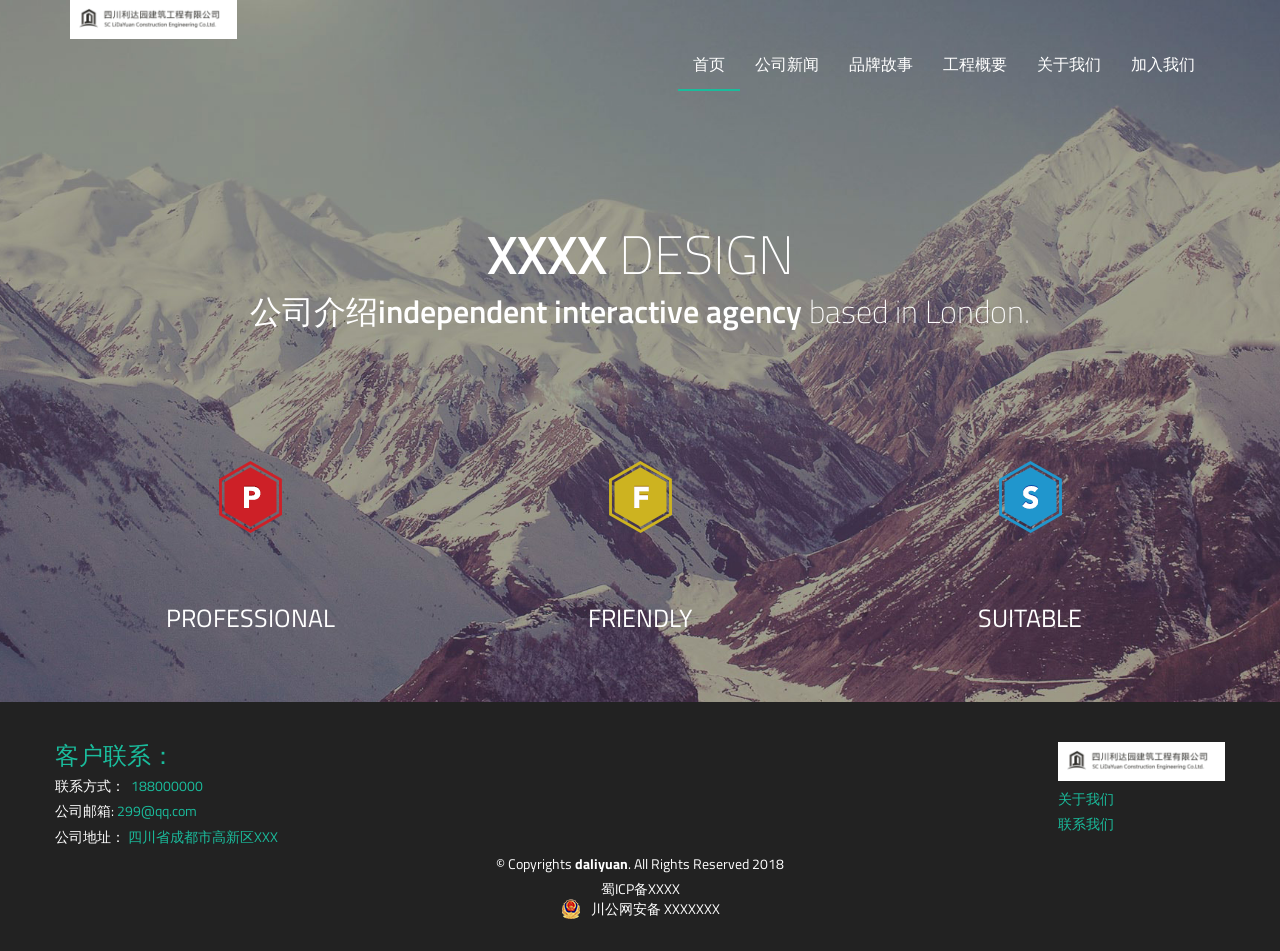
==== Munter/index.html @ ec4361b0 "commit Munter" ====
<!DOCTYPE html>
<html lang="en">
<head>
  <meta charset="utf-8">
  <title>Munter - Bootstrap One Page Template</title>
  <meta content="width=device-width, initial-scale=1.0" name="viewport">
  <meta content="" name="keywords">
  <meta content="" name="description">

  <!-- Favicons -->
  <link href="img/favicon.png" rel="icon">
  <link href="img/apple-touch-icon.png" rel="apple-touch-icon">

  <!-- Google Fonts -->
  <link href="https://fonts.googleapis.com/css?family=Titillium+Web:400,600,300,200&subset=latin,latin-ext" rel="stylesheet">

  <!-- Bootstrap CSS File -->
  <link href="lib/bootstrap/css/bootstrap.min.css" rel="stylesheet">

  <!-- Libraries CSS Files -->
  <link href="lib/font-awesome/css/font-awesome.min.css" rel="stylesheet">
  <link href="lib/fancybox/fancybox.css" rel="stylesheet">

  <!-- Main Stylesheet File -->
  <link href="css/style.css" rel="stylesheet">

  <link rel="prefetch" href="img/zoom.png">

  <!-- =======================================================
    Template Name: Munter
    Template URL: https://templatemag.com/munter-bootstrap-one-page-template/
    Author: TemplateMag.com
    License: https://templatemag.com/license/
  ======================================================= -->
</head>

<body data-spy="scroll" data-offset="58" data-target="#navigation">

  <!-- Fixed navbar -->
  <div id="navigation" class="navbar navbar-fixed-top">
    <div class="container">
      <div class="navbar-header">
        <button type="button" class="navbar-toggle" data-toggle="collapse" data-target=".navbar-collapse">
          <i class="fa fa-bars"></i>
        </button>
      </div>
      <div ><img src="img/logo.png"></div>
      <div class="navbar-collapse collapse pull-right">
        <ul class="nav navbar-nav">
          <li class="active"><a href="index.html" target="_self">首页</a></li>
          <li><a href="new.html" target="_self">公司新闻</a></li>
          <li><a href="brand_story.html" target="_self">品牌故事</a></li>
          <li><a href="engineerinfo.html" target="_self">工程概要</a></li>
          <li><a href="about.html" target="_self">关于我们</a></li>
          <li><a href="about.html#join" target="_self">加入我们</a></li>
		            <!--<li><a href="#contact" class="smoothscroll">联系我们</a></li>-->

        </ul>
      </div>
      <!--/.nav-collapse -->
    </div>
  </div>

  <!-- === MAIN Background === -->
  <div class="slide story" id="intro" data-slide="1">
    <div class="container">
      <div id="home-row-1" class="row clearfix">
        <div class="col-12">
          <h1 class="font-semibold">XXXX <span class="font-thin">DESIGN</span></h1>
          <h4 class="font-thin">公司介绍<span class="font-semibold">independent interactive agency</span> based in London.</h4>
          <br>
          <br>
        </div>
        <!-- /col-12 -->
      </div>
      <!-- /row -->
      <div id="home-row-2" class="row clearfix">

        <div class="col-12 col-sm-4">
          <a href="#portfolio" class="smoothscroll navigation-slide-a"><div class="home-hover navigation-slide"><img src="img/s02.png"></div><span>PROFESSIONAL</span></a>
        </div>

        <div class="col-12 col-sm-4">
          <a href="#process" class="smoothscroll navigation-slide-a"><div class="home-hover navigation-slide"><img src="img/s01.png"></div><span>FRIENDLY</span></a>
        </div>

        <div class="col-12 col-sm-4">
          <a href="#clients" class="smoothscroll navigation-slide-a"><div class="home-hover navigation-slide"><img src="img/s03.png"></div><span>SUITABLE</span></a>
        </div>
      </div>
      <!-- /row -->
    </div>
    <!-- /container -->
  </div>
  <!-- /slide1 -->


  <div id="copyrights">
    <div class="container">
        <div class="row">
       <div class="pull-left">

       <h3 align="left">   <a href="http://www.badiu.com"><span>客户联系：</span></a></h3>
           <h5 align="left">联系方式：<a><span>&nbsp; 188000000</span></a></h5>
            <h5 align="left">公司邮箱:<a><span>&nbsp;299@qq.com</span></a></h5>
           <h5 align="left">公司地址：<a><span>&nbsp;四川省成都市高新区XXX</span></a></h5>
           <h5 align="left"></h5>



       </div>
        <div class="pull-right">
           <h3 align="left"> <img src="img/logo.png"></h3>
          <h5 align="left">  <a href="#" ><span>关于我们</span></a></h5>
            <h5 align="left">  <a href="#" ><span>联系我们</span></a></h5>


        </div>
        </div>
        <p>
        &copy; Copyrights <strong>daliyuan</strong>. All Rights Reserved 2018
      </p>
      <a href="http://www.miitbeian.gov.cn/" style="color:#fff"><span>蜀ICP备XXXX</span></a>
      <div class="row">
        <div class="col-xs-12 col-md-12">
          <div style="width:300px;margin:0 auto; padding:0;margin-bottom: 1%;">
            <a target="_blank" href="http://www.beian.gov.cn/portal/registerSystemInfo?recordcode=51019002001655" style="display:inline-block;text-decoration:none;height:20px;line-height:20px;">
              <img src="img/909162807438009012.png" style="float:left;"/>
              <p style="line-height:20px;margin: 0px 0px 0px 30px; color:white;">川公网安备 XXXXXXX</p >
            </a>
          </div>
        </div>

      </div>



    </div>
  </div>

  <!-- JavaScript Libraries -->
  <script src="lib/jquery/jquery.min.js"></script>
  <script src="lib/bootstrap/js/bootstrap.min.js"></script>
  <script src="lib/easing/easing.min.js"></script>
  <script src="lib/php-mail-form/validate.js"></script>
  <script src="lib/fancybox/fancybox.js"></script>

  <!-- Template Main Javascript File -->
  <script src="js/main.js"></script>
</body>
</html>
---- Munter/css/style.css ----
/**
*  Template Name: Munter
*  Template URL: https://templatemag.com/munter-bootstrap-one-page-template/
*  Author: TemplateMag.com
*  License: https://templatemag.com/license/
*/

.font-thin {
    font-family: "Titillium Web", sans-serif;
    font-weight: 200;
}

.font-semibold {
    font-family: "Titillium Web", sans-serif;
    font-weight: 600;
}

.font-light {
    font-family: "Titillium Web", sans-serif;
    font-weight: 300;
}

* {
    position: relative;
}

.breaker {
    clear: both;
    font-size: 1px;
    line-height: 1px;
    height: 1px;
}

html, body {
    height: 100%;
    width: 100%;
}

body {
    background-color: #2f2f2f;
    font-family: "Titillium Web", sans-serif;
    font-weight: normal;
    overflow-x: hidden;
    -webkit-font-smoothing: antialiased !important;
}

.justify-text {
    text-align: justify;
}

.navbar {
    background-color: rgba(255, 255, 2555, .0);
    border-bottom: 0 none;
    font-size: 12px;
    transition: .25s all linear;
}

.navbar .nav a {
    color: #fff;
    font-weight: 400;
    font-size: 16px;
}

.navbar .nav a:hover, .navbar .nav a:focus {
    background: none;
}

.navbar .active a {
    border-bottom: 2px solid #1abc9c;
}

.navbar-scrolled {
    background-color: rgba(0, 0, 0, .5);
}

.navbar-toggle i {
    color: #fff;
    font-size: 22px;
}

@media (min-width: 768px) and (max-width: 991px) {
    #process .content-row h2 {
        min-height: 6em;
    }
}

@media (max-width: 767px) {
    .navbar-collapse {
        background-color: rgba(0, 0, 0, .8);
    }
}

:focus {
    outline: none;
}

::-moz-focus-inner {
    border: 0;
}

.slide {
    background-position: center center;
    background-repeat: no-repeat;
    padding-bottom: 65px;
    padding-top: 50px;
    text-align: center;
}

#intro {
    background-image: url('../img/bg1.jpg');
    color: #ffffff;
    -webkit-background-size: 100%;
    -moz-background-size: 100%;
    -o-background-size: 100%;
    background-size: 100%;
    -webkit-background-size: cover;
    -moz-background-size: cover;
    -o-background-size: cover;
    background-size: cover;
    width: 100%;
    background-attachment: relative;
    background-position: center center;
}

#intro h1 {
    padding-top: 130px;
}

@media (max-width: 991px) {
    #intro {
        background-position: -70% 0, 170% 0;
    }
}

@media (max-width: 767px) {
    #intro {
        background-image: none;
    }
}

#home-row-1, #home-row-2 {
    padding-top: 25px;
}

#home-row-1 h1 {
    font-size: 54px;
}

#home-row-1 h4 {
    font-size: 32px;
}

#home-row-2 {
    font-size: 25px;
}

#home-row-2 .col-12 {
    height: 232px;
    padding-top: 30px;
}

#home-row-2 .col-12 .home-hover {
    height: 166px;
    overflow: hidden;
    padding-top: 26px;
    transition: all ease-in .5s;
}

#home-row-2 .col-12 .home-hover:hover {
    height: 166px;
    padding-top: 0;
}

@media (max-width: 767px) {
    #home-row-1, #home-row-2 {
        padding-top: 16px;
    }

    #home-row-1 h1 {
        font-size: 35px;
    }

    #home-row-1 h4 {
        font-size: 21px;
    }

    #home-row-2 {
        font-size: 16px;
    }
}

#about-us {
    background-color: #1abc9c;
    color: #e4e6e5;
    padding-top: 90px;
}

.title-row {
    font-size: 45px;
    padding-bottom: 50px;
}

.line-row .hr {
    background-color: #e4e6e5;
    height: 5px;
    margin: 0 auto;
    width: 33%;
}

.subtitle-row {
    font-size: 35px;
    padding-bottom: 40px;
    padding-top: 40px;
}

.content-row {
    padding-top: 45px;
}

.content-row i, #about-row-5 i {
    display: block;
    margin: 0 auto;
    max-height: 100%;
    max-width: 100%;
    font-size: 48px;
}

.content-row h2 {
    font-size: 28px;
    padding-bottom: 40px;
}

.content-row h4 {
    font-family: "Titillium Web", "Lucida Sans Unicode", "Lucida Grande", sans-serif;
    font-size: 20px;
    font-weight: 300;
}

i {
    font-size: 80px;
    color: white;
}

@media (max-width: 767px) {
    .title-row {
        font-size: 34px;
        padding-bottom: 33px;
    }

    .subtitle-row {
        font-size: 26px;
        padding-bottom: 26px;
        padding-top: 26px;
    }

    .content-row {
        padding-top: 29px;
    }

    .content-row h2 {
        font-size: 24px;
        padding-bottom: 26px;
    }

    .content-row h4 {
        font-size: 20px;
    }
}

#portfolio {
    background-color: #000;
    margin: 0 auto;
    overflow: hidden;
    padding: 0;
    text-align: left;
    width: 100%;
}

#portfolio .col-12 {
    display: inline-block;
    margin: 0;
    padding: 0;
    width: 25%;
}

#portfolio a, #portfolio img {
    display: inline-block;
    height: 100%;
    margin: 0 auto;
    width: 100%;
}

#process .col-12 {
    display: inline-block;
    margin: 0;
    padding: 0;
    width: 25%;
}

#process a, #process img {
    display: inline-block;
    height: 100%;
    margin: 0 auto;
    width: 100%;
}

@media (max-width: 991px) {
    #portfolio {
        text-align: center;
        width: 100%;
    }

    #portfolio .row {
        left: 0 !important;
        margin: 0;
        width: 100% !important;
    }

    #portfolio .col-12 {
        height: auto;
        width: 50%
    }

    #portfolio a, #portfolio img {
        height: auto;
        max-height: 100%;
        max-width: 100%;
        width: auto;
    }
}

@media (max-width: 767px) {
    #process .col-12 {
        width: 100%;
    }
}

@media (max-width: 991px) {
    #process {
        text-align: center;
        width: 100%;
    }

    #process .row {
        left: 0 !important;
        margin: 0;
        width: 100% !important;
    }

    #process .col-12 {
        height: auto;
        width: 100%
    }

    #process a, #process img {
        height: auto;
        max-height: 50px;
        max-width: 50px;
        width: auto;
    }
}

@media (max-width: 767px) {
    #process .col-12 {
        width: 100%;
    }
}

#process {
    background-color: #5e5e5e;
    /*margin: 0 auto;*/
    /*overflow: hidden;*/
    /*padding: auto;*/
    /*padding: 250px;*/
    text-align: right;

    color: #e4e6e5;
}

#process i {
    font-size: 80px;
    color: white;

}

#clients {
    background-color: #f39c12;
    color: #e4e6e5;
    padding-top: 90px;
}

#contact {
    background-color: #2f2f2f;
    color: #e4e6e5;
    padding-bottom: 50px;
    padding-top: 90px;
}

#contact i {
    font-size: 32px;
}

@media (max-width: 767px) {
    #contact {
        background-image: none;
    }
}

#contact .line-row .hr {
    background-color: #4e4e4e;
    color: #4e4e4e;
}

#contact a {
    color: inherit;
    outline: none;
    text-decoration: none;
}

@media (max-width: 767px) {
    .with-hover-text {
        margin-bottom: 2em;
        margin-top: 1em;
    }
}

#contact-row-4 {
    padding-top: 50px;
}

#contact-row-4 .col-12 {
    height: 175px;
    overflow: hidden;
    padding-top: 20px;
    transition: all ease-in .5s;
}

#contact-row-4 img {
    display: block;
    margin: 0 auto;
    max-height: 100%;
    max-width: 100%;
}

#contact-row-4 .col-12:hover {
    height: 175px;
    padding-top: 0;
}

#contact-row-4 .col-12 .hover-text {
    display: none;
    font-size: 20px;
}

/* Contact Form */

.contact-form {
    text-align: left;
}

.contact-form label {
    color: #fff;
}

.contact-form input, .contact-form textarea {
    padding: 10px 12px;
    border-radius: 0;
    box-shadow: none;
    font-size: 14px;
    height: auto;
}

.contact-form .form-send {
    text-align: center;
}

.contact-form .form-send button {
    background: #1abc9c;
    border: 0;
    padding: 10px 30px;
    color: #fff;
    transition: 0.4s;
    cursor: pointer;
}

.contact-form .form-send button:hover {
    background: #13dfb7;
}

.contact-form .validate {
    display: none;
    color: red;
    margin: 0 0 15px 0;
    font-weight: 400;
    font-size: 13px;
}

.contact-form .loading {
    display: none;
    color: #555;
    background: #fff;
    text-align: center;
    padding: 15px;
    margin: 15px 0;
}

.contact-form .error-message {
    display: none;
    color: #fff;
    background: #ed3c0d;
    text-align: center;
    padding: 15px;
    font-weight: 600;
    margin: 15px 0;
}

.contact-form .sent-message {
    display: none;
    color: #fff;
    background: #18d26e;
    text-align: center;
    padding: 15px;
    font-weight: 600;
    margin: 15px 0;
}

#slide-7 {
    background-color: #e4e6e5;
    color: #4e4e4e;
    font-size: 35px;
    line-height: 50px;
    text-align: center;
}

#lightbox-out {
    background-color: rgba(0, 0, 0, 0.7);
    height: 100%;
    position: fixed;
    width: 100%;
    z-index: 99999;
}

.with-hover-text span {
    display: none;
}

.zoom {
    background-image: url('../img/zoom.png');
    background-position: center center;
    background-repeat: no-repeat;
    height: 100%;
    left: 0;
    position: absolute;
    top: 0;
    width: 100%;
    z-index: 999;
}

#arrows {
    bottom: 10%;
    height: 80px;
    position: fixed;
    right: 10%;
    width: 80px;
    z-index: 1000;
}

#arrows div {
    background-image: url('../img/website-arrows.png');
    cursor: pointer;
    height: 30px;
    position: absolute;
    width: 30px;
}

#arrows div.disabled {
    cursor: default;
}

#arrow-up {
    background-position: 30px 0;
    left: 25px;
    top: 0;
}

#arrow-up.disabled {
    background-position: 0 0;
}

#arrow-down {
    background-position: 30px -30px;
    left: 25px;
    bottom: 0;
}

#arrow-down.disabled {
    background-position: 0 -30px;
}

#arrow-left {
    background-position: 30px -60px;
    left: 0;
    top: 25px;
}

#arrow-left.disabled {
    background-position: 0 -60px;
}

#arrow-right {
    background-position: 30px -90px;
    right: 0;
    top: 25px;
}

#arrow-right.disabled {
    background-position: 0 -90px;
}

.navigation-slide {
    cursor: pointer;
    text-align: center;
}

.navigation-slide-a {
    color: #fff !important;
    text-decoration: none !important;
}

/* Copyrights */

#copyrights {
    background: #222222;
    padding: 20px 0;
    text-align: center;
    color: #fff;

}

#copyrights p {
    margin-bottom: 5px;
}

#copyrights a {
    color: #1abc9c;
}

.credits {
    color: #999;
}
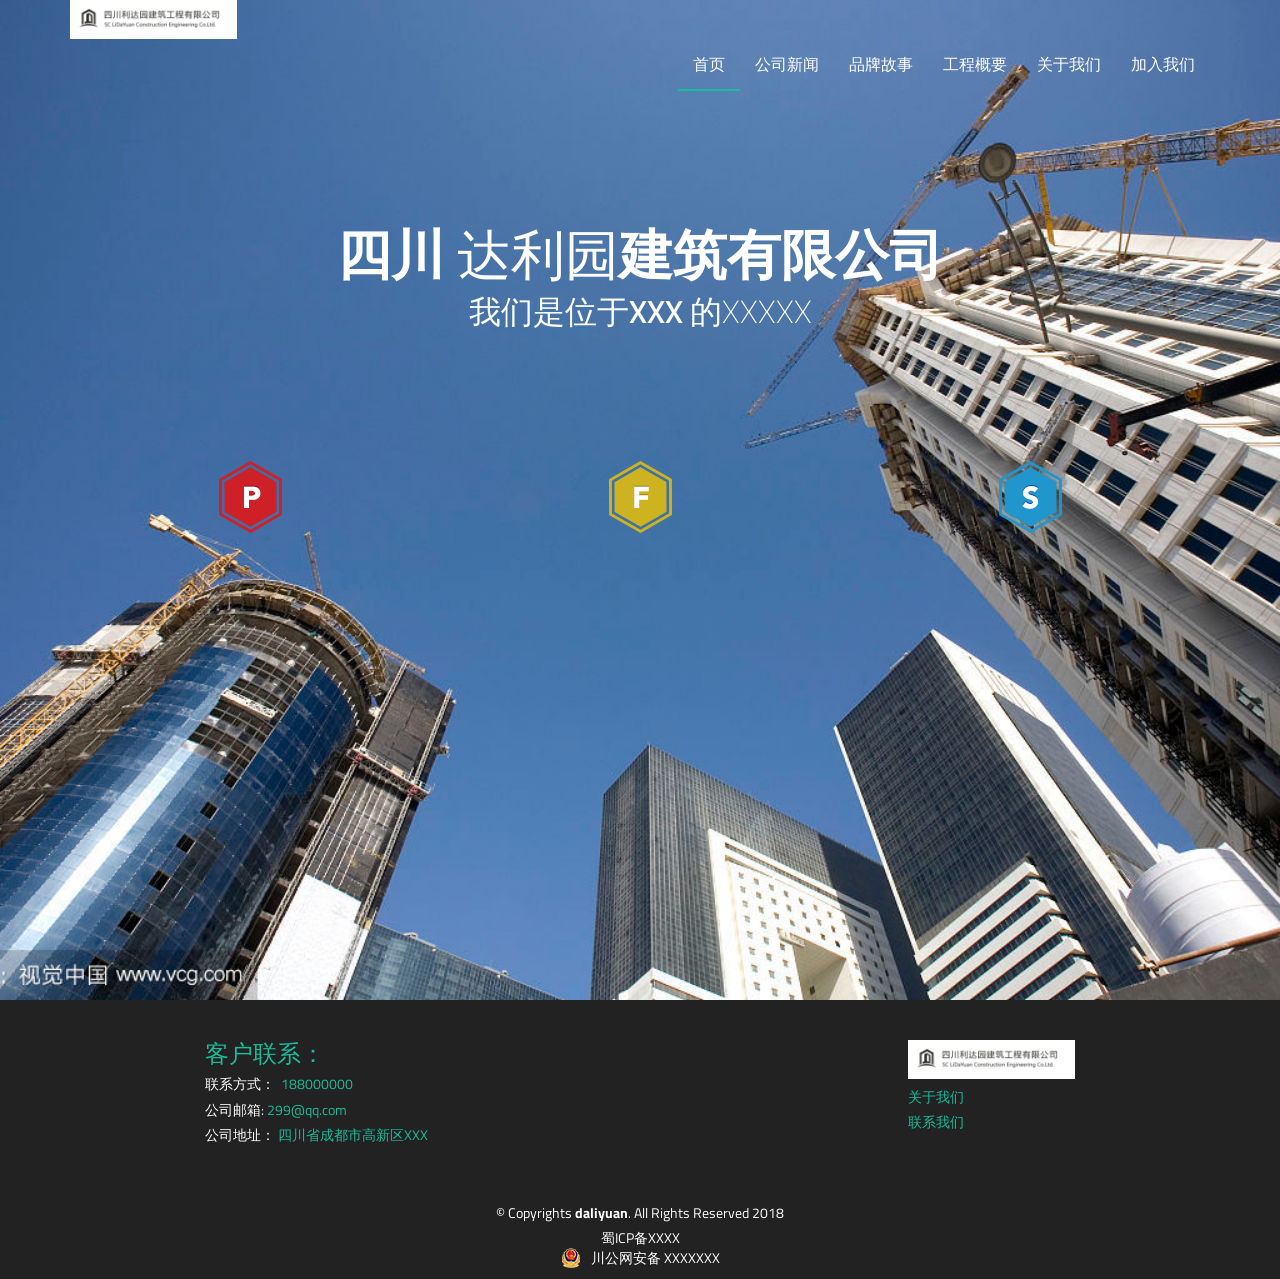
==== commit ad72b2f5: "last" ====
--- a/Munter/index.html
+++ b/Munter/index.html
@@ -1,151 +1,160 @@
 <!DOCTYPE html>
 <html lang="en">
 <head>
-  <meta charset="utf-8">
-  <title>Munter - Bootstrap One Page Template</title>
-  <meta content="width=device-width, initial-scale=1.0" name="viewport">
-  <meta content="" name="keywords">
-  <meta content="" name="description">
+    <meta charset="utf-8">
+    <title>首页</title>
+    <meta content="width=device-width, initial-scale=1.0" name="viewport">
+    <meta content="" name="keywords">
+    <meta content="" name="description">
 
-  <!-- Favicons -->
-  <link href="img/favicon.png" rel="icon">
-  <link href="img/apple-touch-icon.png" rel="apple-touch-icon">
+    <!-- Favicons -->
+    <link href="img/favicon.png" rel="icon">
+    <link href="img/apple-touch-icon.png" rel="apple-touch-icon">
 
-  <!-- Google Fonts -->
-  <link href="https://fonts.googleapis.com/css?family=Titillium+Web:400,600,300,200&subset=latin,latin-ext" rel="stylesheet">
+    <!-- Google Fonts -->
+    <link href="https://fonts.googleapis.com/css?family=Titillium+Web:400,600,300,200&subset=latin,latin-ext"
+          rel="stylesheet">
 
-  <!-- Bootstrap CSS File -->
-  <link href="lib/bootstrap/css/bootstrap.min.css" rel="stylesheet">
+    <!-- Bootstrap CSS File -->
+    <link href="lib/bootstrap/css/bootstrap.min.css" rel="stylesheet">
 
-  <!-- Libraries CSS Files -->
-  <link href="lib/font-awesome/css/font-awesome.min.css" rel="stylesheet">
-  <link href="lib/fancybox/fancybox.css" rel="stylesheet">
+    <!-- Libraries CSS Files -->
+    <link href="lib/font-awesome/css/font-awesome.min.css" rel="stylesheet">
+    <link href="lib/fancybox/fancybox.css" rel="stylesheet">
 
-  <!-- Main Stylesheet File -->
-  <link href="css/style.css" rel="stylesheet">
+    <!-- Main Stylesheet File -->
+    <link href="css/style.css" rel="stylesheet">
 
-  <link rel="prefetch" href="img/zoom.png">
+    <link rel="prefetch" href="img/zoom.png">
 
-  <!-- =======================================================
-    Template Name: Munter
-    Template URL: https://templatemag.com/munter-bootstrap-one-page-template/
-    Author: TemplateMag.com
-    License: https://templatemag.com/license/
-  ======================================================= -->
+    <!-- =======================================================
+      Template Name: Munter
+      Template URL: https://templatemag.com/munter-bootstrap-one-page-template/
+      Author: TemplateMag.com
+      License: https://templatemag.com/license/
+    ======================================================= -->
 </head>
 
-<body data-spy="scroll" data-offset="58" data-target="#navigation">
+<body data-spy="scroll" data-offset="58" data-target="#navigation" style="margin:0px;padding: 0px">
 
-  <!-- Fixed navbar -->
-  <div id="navigation" class="navbar navbar-fixed-top">
+<!-- Fixed navbar -->
+<div id="navigation" class="navbar navbar-fixed-top">
     <div class="container">
-      <div class="navbar-header">
-        <button type="button" class="navbar-toggle" data-toggle="collapse" data-target=".navbar-collapse">
-          <i class="fa fa-bars"></i>
-        </button>
-      </div>
-      <div ><img src="img/logo.png"></div>
-      <div class="navbar-collapse collapse pull-right">
-        <ul class="nav navbar-nav">
-          <li class="active"><a href="index.html" target="_self">首页</a></li>
-          <li><a href="new.html" target="_self">公司新闻</a></li>
-          <li><a href="brand_story.html" target="_self">品牌故事</a></li>
-          <li><a href="engineerinfo.html" target="_self">工程概要</a></li>
-          <li><a href="about.html" target="_self">关于我们</a></li>
-          <li><a href="about.html#join" target="_self">加入我们</a></li>
-		            <!--<li><a href="#contact" class="smoothscroll">联系我们</a></li>-->
+        <div class="navbar-header pull-right">
+            <button type="button" class="navbar-toggle" data-toggle="collapse" data-target=".navbar-collapse">
+                <i class="fa fa-bars"></i>
+            </button>
+        </div>
+        <div><img src="img/logo.png"></div>
+        <div class="navbar-collapse collapse pull-right">
+            <ul class="nav navbar-nav">
+                <li class="active"><a href="index.html" target="_self">首页</a></li>
+                <li><a href="new.html" target="_self">公司新闻</a></li>
+                <li><a href="brand_story.html" target="_self">品牌故事</a></li>
+                <li><a href="engineerinfo.html" target="_self">工程概要</a></li>
+                <li><a href="about.html" target="_self">关于我们</a></li>
+                <li><a href="about.html#join" target="_self">加入我们</a></li>
+                <!--<li><a href="#contact" class="smoothscroll">联系我们</a></li>-->
 
-        </ul>
-      </div>
-      <!--/.nav-collapse -->
+            </ul>
+        </div>
+        <!--/.nav-collapse -->
     </div>
-  </div>
+</div>
 
-  <!-- === MAIN Background === -->
-  <div class="slide story" id="intro" data-slide="1">
+<!-- === MAIN Background === -->
+<div class="slide story" id="intro" data-slide="1" style="height: 1000px">
     <div class="container">
-      <div id="home-row-1" class="row clearfix">
-        <div class="col-12">
-          <h1 class="font-semibold">XXXX <span class="font-thin">DESIGN</span></h1>
-          <h4 class="font-thin">公司介绍<span class="font-semibold">independent interactive agency</span> based in London.</h4>
-          <br>
-          <br>
+        <div id="home-row-1" class="row clearfix">
+            <div class="col-12">
+                <h1 class="font-semibold">四川 <span class="font-thin">达利园</span>建筑有限公司</h1>
+                <h4 class="font-thin">我们是位于<span class="font-semibold">XXX</span> 的XXXXX</h4>
+                <br>
+                <br>
+            </div>
+            <!-- /col-12 -->
         </div>
-        <!-- /col-12 -->
-      </div>
-      <!-- /row -->
-      <div id="home-row-2" class="row clearfix">
+        <!-- /row -->
+        <div id="home-row-2" class="row clearfix">
 
-        <div class="col-12 col-sm-4">
-          <a href="#portfolio" class="smoothscroll navigation-slide-a"><div class="home-hover navigation-slide"><img src="img/s02.png"></div><span>PROFESSIONAL</span></a>
+            <div class="col-12 col-sm-4">
+                <a href="./brand_story.html" >
+                    <div class="home-hover navigation-slide"><img src="img/s02.png"></div>
+                    <!--<span>专业</span>-->
+                </a>
+            </div>
+
+            <div class="col-12 col-sm-4">
+                <a href="./about.html" >
+                    <div class="home-hover navigation-slide"><img src="img/s01.png"></div>
+                    <!--<span>友好</span>-->
+                </a>
+            </div>
+
+            <div class="col-12 col-sm-4">
+                <a href="./about.html#hezuo" target="_self">
+                    <div class="home-hover navigation-slide"><img src="img/s03.png"></div>
+                    <!--<span>适当</span>-->
+                </a>
+            </div>
         </div>
-
-        <div class="col-12 col-sm-4">
-          <a href="#process" class="smoothscroll navigation-slide-a"><div class="home-hover navigation-slide"><img src="img/s01.png"></div><span>FRIENDLY</span></a>
-        </div>
-
-        <div class="col-12 col-sm-4">
-          <a href="#clients" class="smoothscroll navigation-slide-a"><div class="home-hover navigation-slide"><img src="img/s03.png"></div><span>SUITABLE</span></a>
-        </div>
-      </div>
-      <!-- /row -->
+        <!-- /row -->
     </div>
     <!-- /container -->
-  </div>
-  <!-- /slide1 -->
+</div>
+<!-- /slide1 -->
+
+<div id="copyrights" style="padding-bottom: 0px">
+    <div class="container">
+        <div class="row">
+            <div class="pull-left" style="margin-left: 150px">
+
+                <h3 align="left"><a href="http://www.badiu.com"><span>客户联系：</span></a></h3>
+                <h5 align="left">联系方式：<a><span>&nbsp; 188000000</span></a></h5>
+                <h5 align="left">公司邮箱:<a><span>&nbsp;299@qq.com</span></a></h5>
+                <h5 align="left">公司地址：<a><span>&nbsp;四川省成都市高新区XXX</span></a></h5>
+                <h5 align="left"></h5>
 
 
-  <div id="copyrights">
-    <div class="container">
-        <div class="row">
-       <div class="pull-left">
-
-       <h3 align="left">   <a href="http://www.badiu.com"><span>客户联系：</span></a></h3>
-           <h5 align="left">联系方式：<a><span>&nbsp; 188000000</span></a></h5>
-            <h5 align="left">公司邮箱:<a><span>&nbsp;299@qq.com</span></a></h5>
-           <h5 align="left">公司地址：<a><span>&nbsp;四川省成都市高新区XXX</span></a></h5>
-           <h5 align="left"></h5>
+            </div>
+            <div class="pull-right" style="margin-right: 150px">
+                <h3 align="left"><img src="img/logo.png"></h3>
+                <h5 align="left"><a href="#"><span>关于我们</span></a></h5>
+                <h5 align="left"><a href="#"><span>联系我们</span></a></h5>
 
 
-
-       </div>
-        <div class="pull-right">
-           <h3 align="left"> <img src="img/logo.png"></h3>
-          <h5 align="left">  <a href="#" ><span>关于我们</span></a></h5>
-            <h5 align="left">  <a href="#" ><span>联系我们</span></a></h5>
-
+            </div>
+        </div>
+        <p style="margin-top: 50px">
+            &copy; Copyrights <strong>daliyuan</strong>. All Rights Reserved 2018
+        </p>
+        <a href="http://www.miitbeian.gov.cn/" style="color:#fff"><span>蜀ICP备XXXX</span></a>
+        <div class="row">
+            <div class="col-xs-12 col-md-12">
+                <div style="width:300px;margin:0 auto; padding:0;margin-bottom: 1%;">
+                    <a target="_blank"
+                       href="http://www.beian.gov.cn/portal/registerSystemInfo?recordcode=51019002001655"
+                       style="display:inline-block;text-decoration:none;height:20px;line-height:20px;">
+                        <img src="img/909162807438009012.png" style="float:left;"/>
+                        <p style="line-height:20px;margin: 0px 0px 0px 30px; color:white;">川公网安备 XXXXXXX</p>
+                    </a>
+                </div>
+            </div>
 
         </div>
-        </div>
-        <p>
-        &copy; Copyrights <strong>daliyuan</strong>. All Rights Reserved 2018
-      </p>
-      <a href="http://www.miitbeian.gov.cn/" style="color:#fff"><span>蜀ICP备XXXX</span></a>
-      <div class="row">
-        <div class="col-xs-12 col-md-12">
-          <div style="width:300px;margin:0 auto; padding:0;margin-bottom: 1%;">
-            <a target="_blank" href="http://www.beian.gov.cn/portal/registerSystemInfo?recordcode=51019002001655" style="display:inline-block;text-decoration:none;height:20px;line-height:20px;">
-              <img src="img/909162807438009012.png" style="float:left;"/>
-              <p style="line-height:20px;margin: 0px 0px 0px 30px; color:white;">川公网安备 XXXXXXX</p >
-            </a>
-          </div>
-        </div>
-
-      </div>
-
 
 
     </div>
-  </div>
+</div>
 
-  <!-- JavaScript Libraries -->
-  <script src="lib/jquery/jquery.min.js"></script>
-  <script src="lib/bootstrap/js/bootstrap.min.js"></script>
-  <script src="lib/easing/easing.min.js"></script>
-  <script src="lib/php-mail-form/validate.js"></script>
-  <script src="lib/fancybox/fancybox.js"></script>
+<!-- JavaScript Libraries -->
+<script src="lib/jquery/jquery.min.js"></script>
+<script src="lib/bootstrap/js/bootstrap.min.js"></script>
+<script src="lib/easing/easing.min.js"></script>
+<script src="lib/php-mail-form/validate.js"></script>
+<script src="lib/fancybox/fancybox.js"></script>
 
-  <!-- Template Main Javascript File -->
-  <script src="js/main.js"></script>
+<!-- Template Main Javascript File -->
+<script src="js/main.js"></script>
 </body>
 </html>
--- a/Munter/css/style.css
+++ b/Munter/css/style.css
@@ -91,7 +91,7 @@
 }
 
 :focus {
-    outline: none;
+    outline: navajowhite;
 }
 
 ::-moz-focus-inner {
@@ -107,7 +107,7 @@
 }
 
 #intro {
-    background-image: url('../img/bg1.jpg');
+    background-image: url('../img/112.jpg');
     color: #ffffff;
     -webkit-background-size: 100%;
     -moz-background-size: 100%;
@@ -118,7 +118,7 @@
     -o-background-size: cover;
     background-size: cover;
     width: 100%;
-    background-attachment: relative;
+    /*background-attachment: relative;*/
     background-position: center center;
 }
 
@@ -190,9 +190,9 @@
 }
 
 #about-us {
-    background-color: #1abc9c;
-    color: #e4e6e5;
-    padding-top: 90px;
+    /*background-image:url("./img/body-bg.png");*/
+    /*color: #e4e6e5;*/
+    /*padding-top: 90px;*/
 }
 
 .title-row {
@@ -268,7 +268,7 @@
 }
 
 #portfolio {
-    background-color: #000;
+    /*background-color: #000;*/
     margin: 0 auto;
     overflow: hidden;
     padding: 0;
@@ -368,10 +368,10 @@
 
 #process {
     background-color: #5e5e5e;
-    /*margin: 0 auto;*/
-    /*overflow: hidden;*/
+    margin: 0 auto;
+    overflow: hidden;
     /*padding: auto;*/
-    /*padding: 250px;*/
+    padding: 1px;
     text-align: right;
 
     color: #e4e6e5;
@@ -384,16 +384,17 @@
 }
 
 #clients {
-    background-color: #f39c12;
-    color: #e4e6e5;
-    padding-top: 90px;
+    /*background-color: #e3e3e3;*/
+    /*color: #e4e6e5;*/
+    /*padding-top: 90px;*/
+    padding: 14px;
 }
 
 #contact {
-    background-color: #2f2f2f;
-    color: #e4e6e5;
-    padding-bottom: 50px;
-    padding-top: 90px;
+    /*background-color: #2f2f2f;*/
+    /*color: #e4e6e5;*/
+    /*padding-bottom: 50px;*/
+    /*padding-top: 90px;*/
 }
 
 #contact i {
